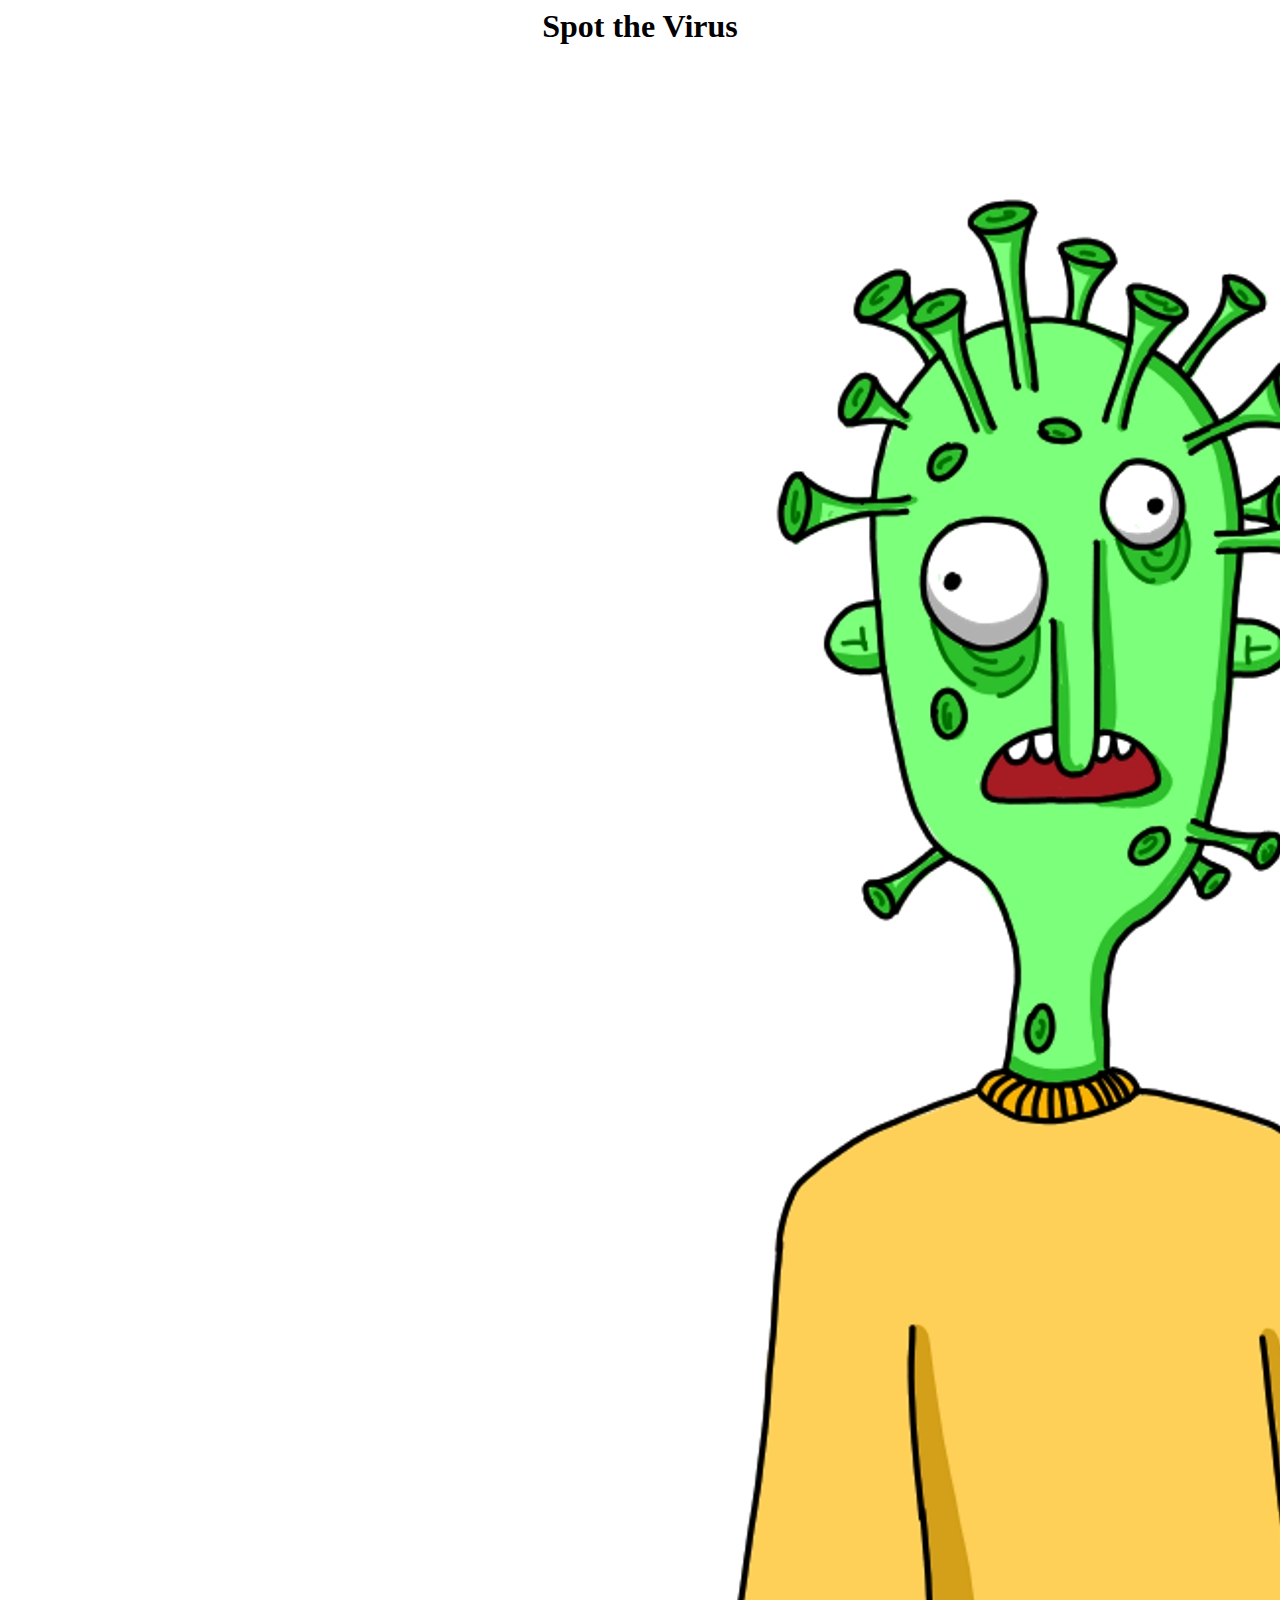
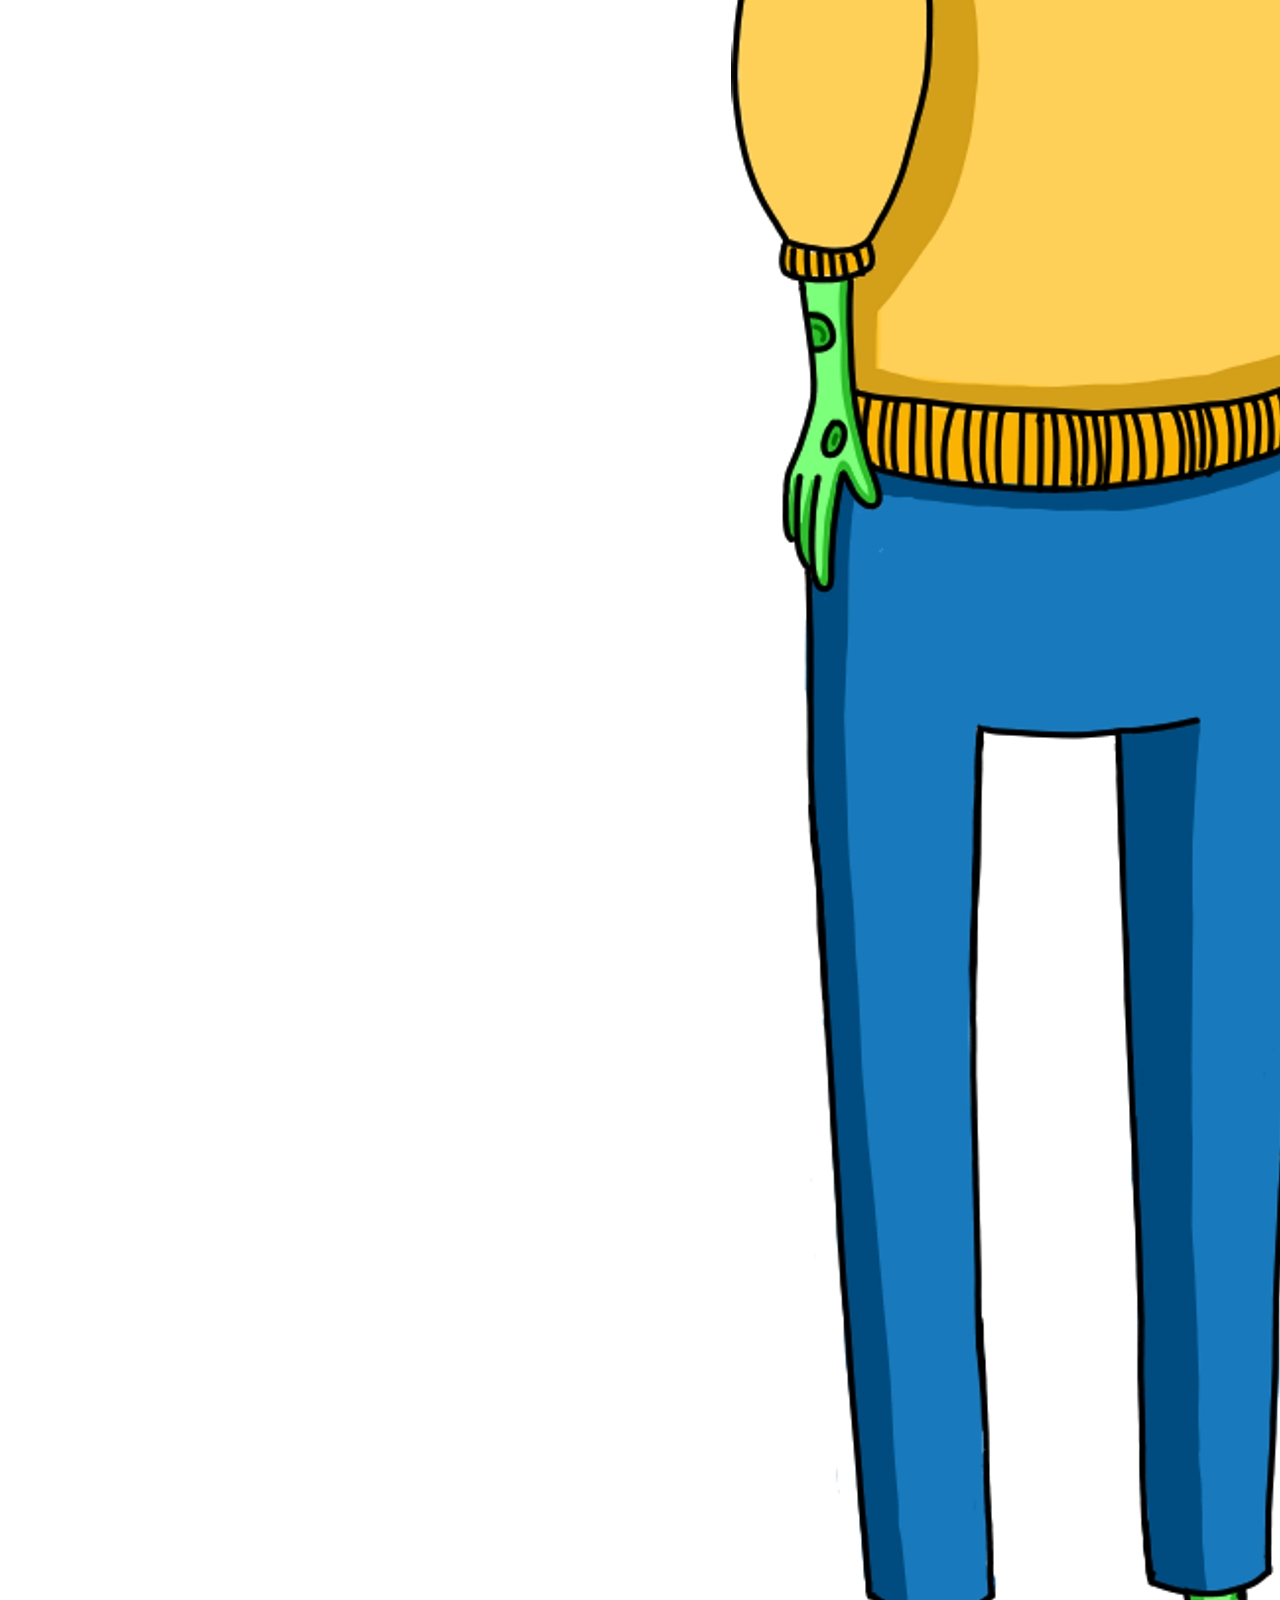
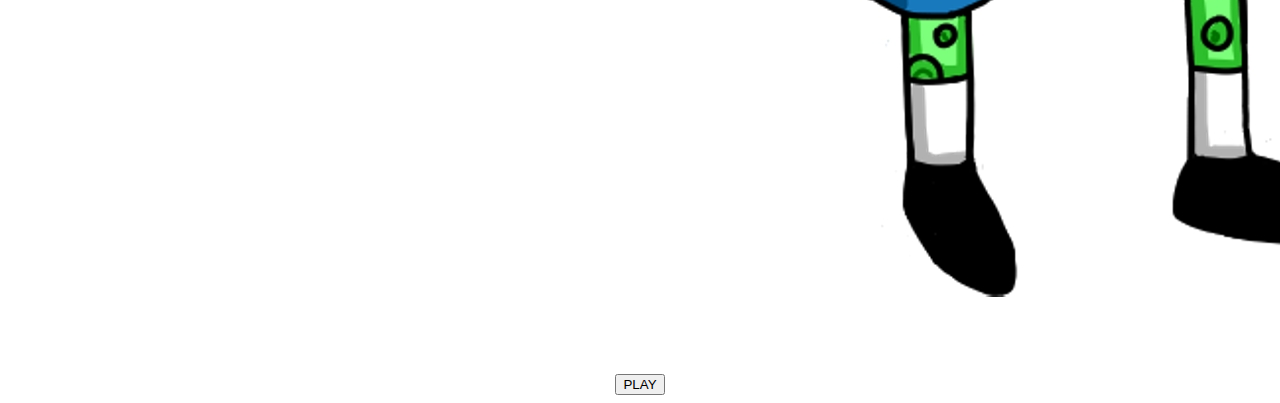
==== mainPage2.html @ 8334e9a0 "Create mainPage2.html" ====
<!DOCTYPE html>
<html>
<head>
<style>
h1 {text-align: center;}
p {text-align: center;}
button {text-align: center;}
</style>
</head>
<body>



<h1>Spot the Virus</h1>

<img src="covid_guy.jpg"/>

<div style="text-align:center">  
    <button>PLAY</button>
</div> 




</body>
</html>
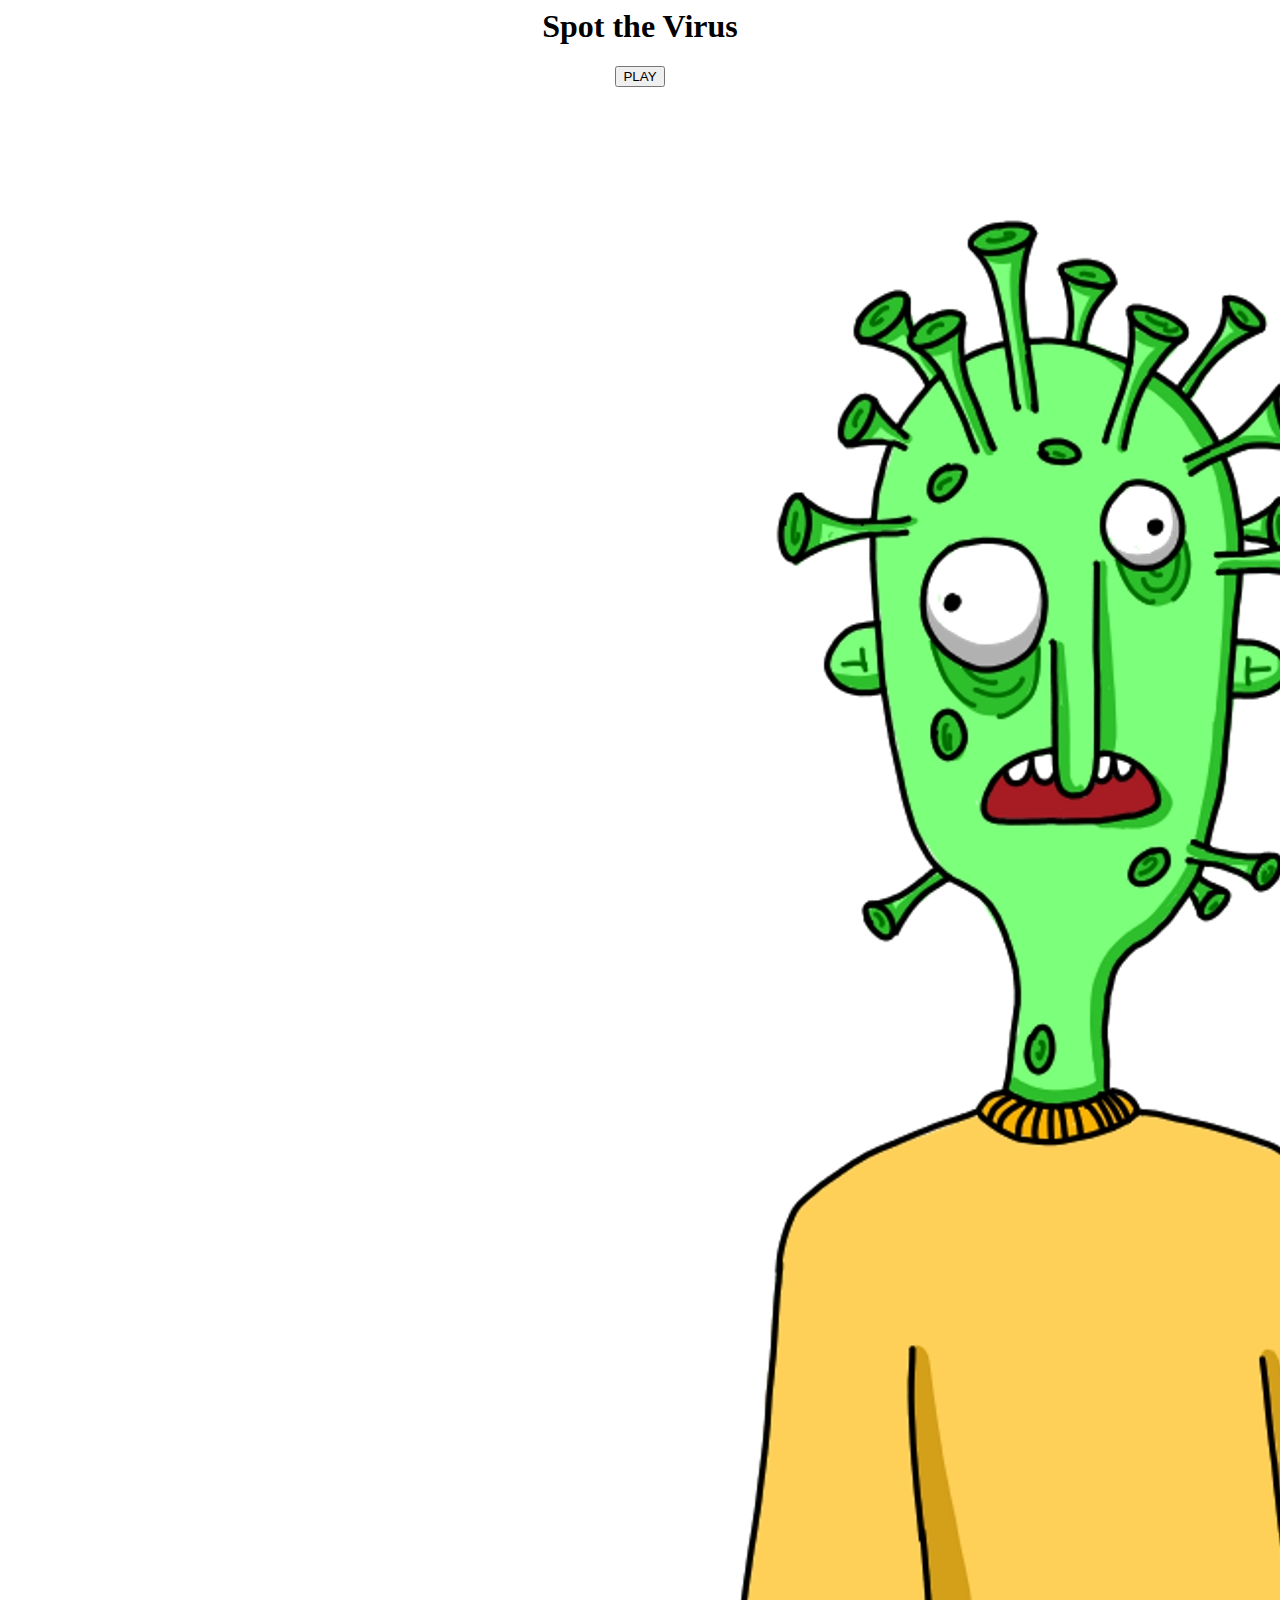
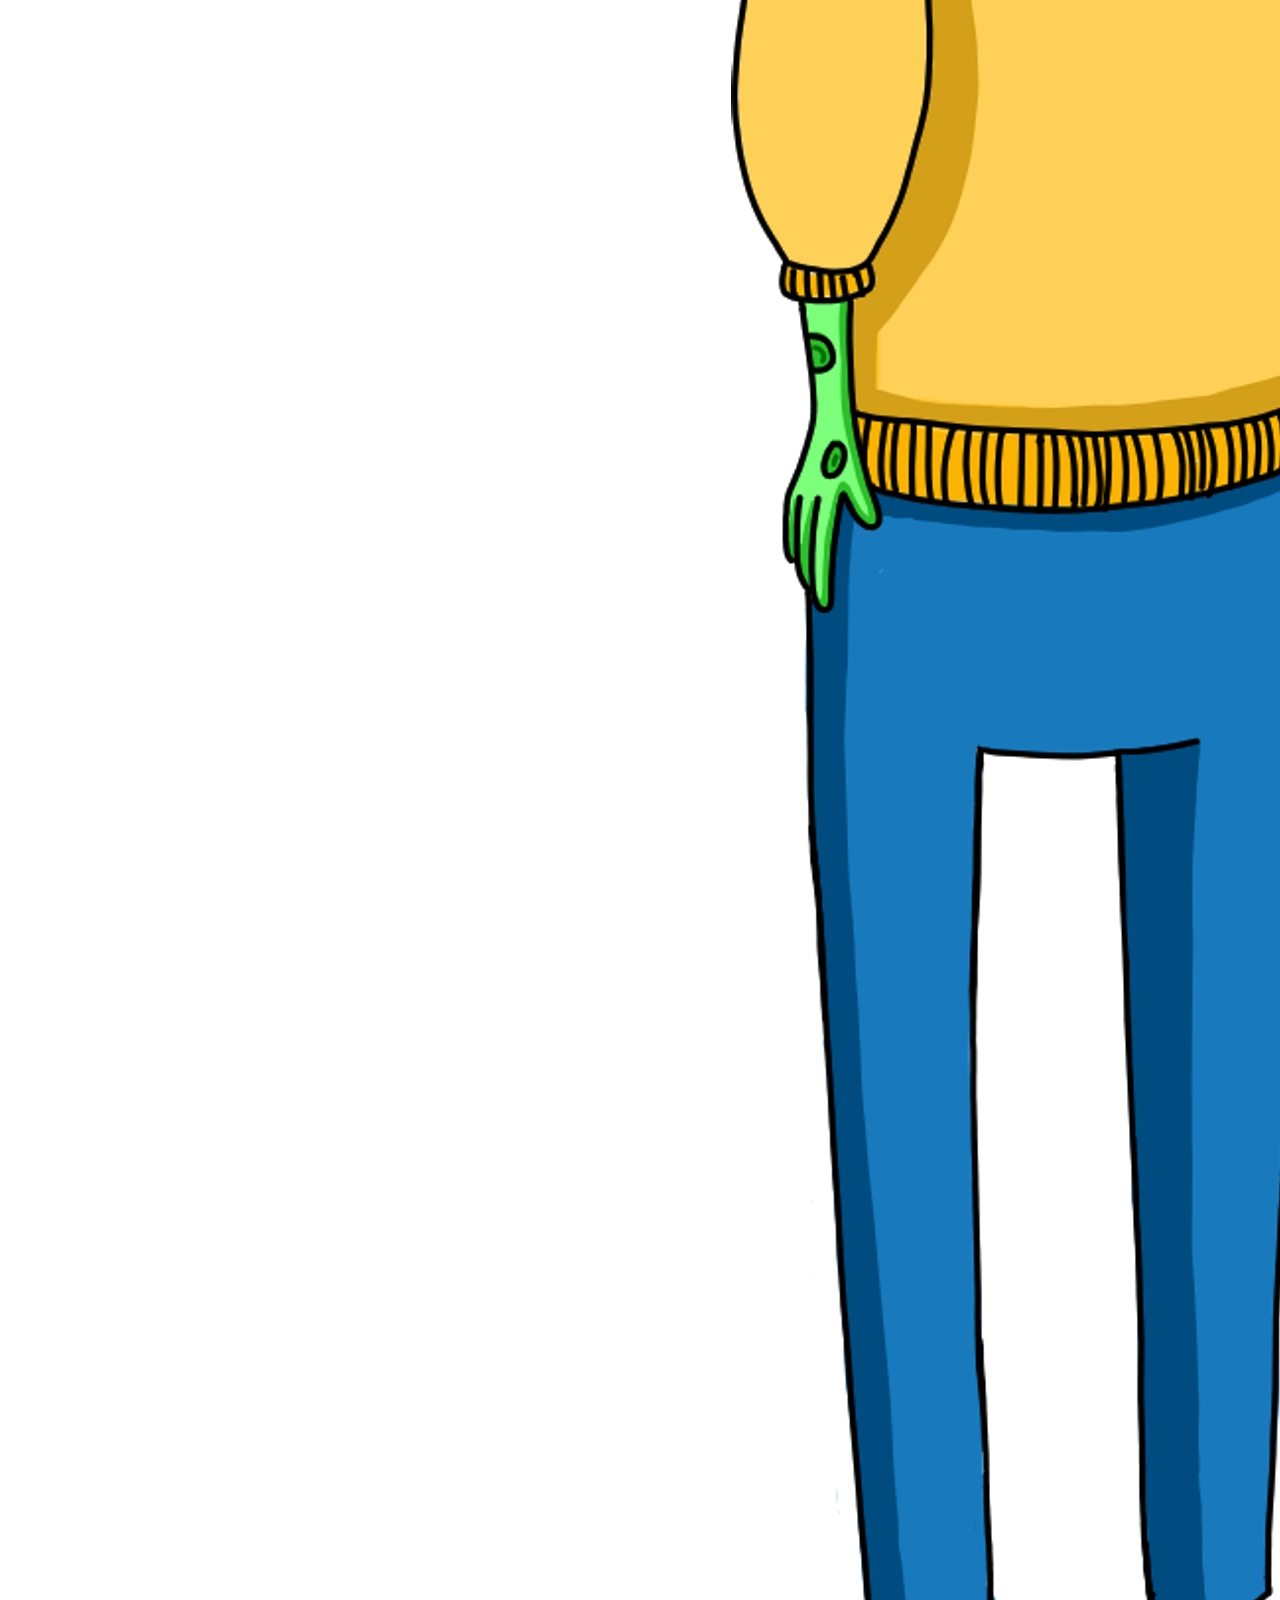
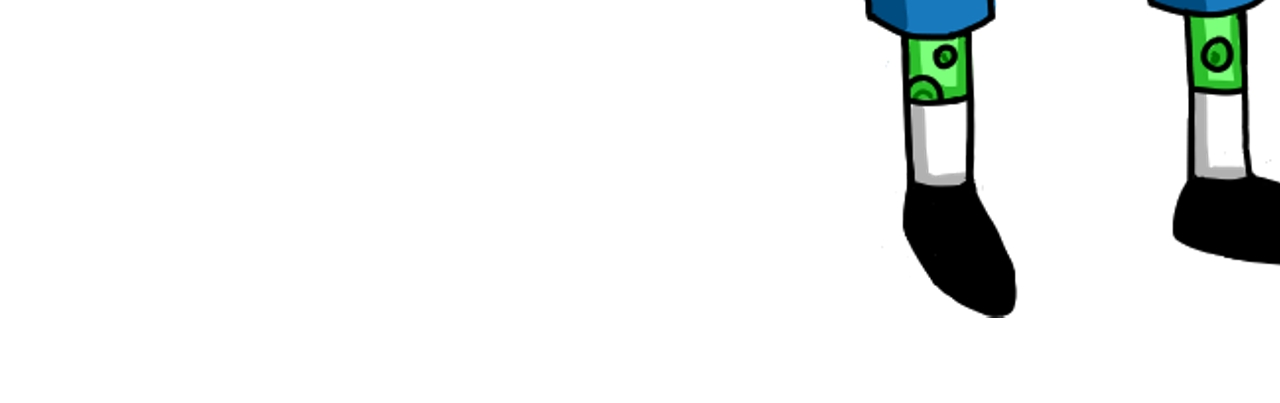
==== commit 93ea4fca: "image on bottom instead of middle" ====
--- a/mainPage2.html
+++ b/mainPage2.html
@@ -13,11 +13,12 @@
 
 <h1>Spot the Virus</h1>
 
-<img src="covid_guy.jpg"/>
 
 <div style="text-align:center">  
     <button>PLAY</button>
 </div> 
+
+<img src="covid_guy.jpg"/>
 
 
 
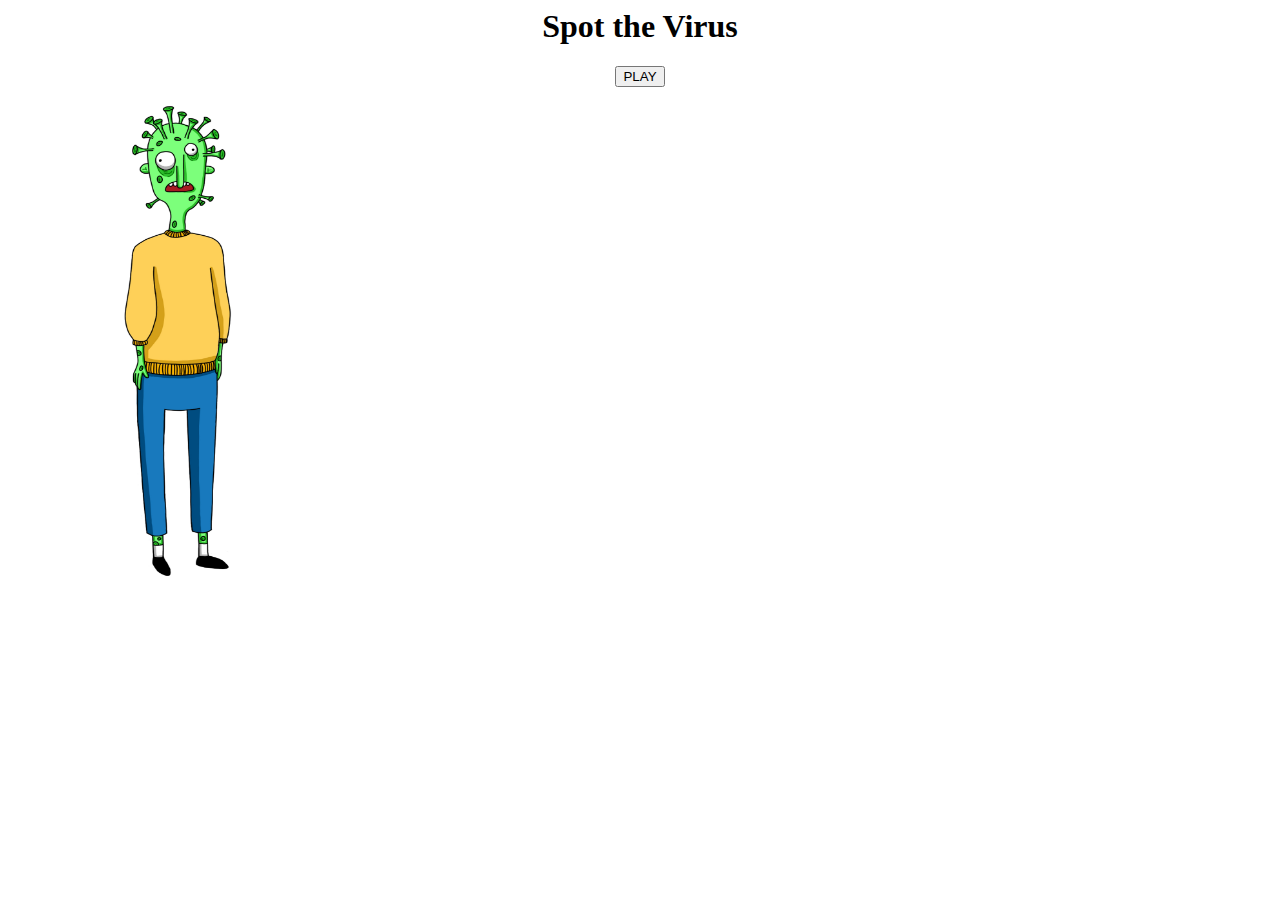
==== commit 20e1720b: "resize image" ====
--- a/mainPage2.html
+++ b/mainPage2.html
@@ -18,7 +18,9 @@
     <button>PLAY</button>
 </div> 
 
-<img src="covid_guy.jpg"/>
+<img src="covid_guy.jpg" 
+width="400" 
+height="500"/>
 
 
 
